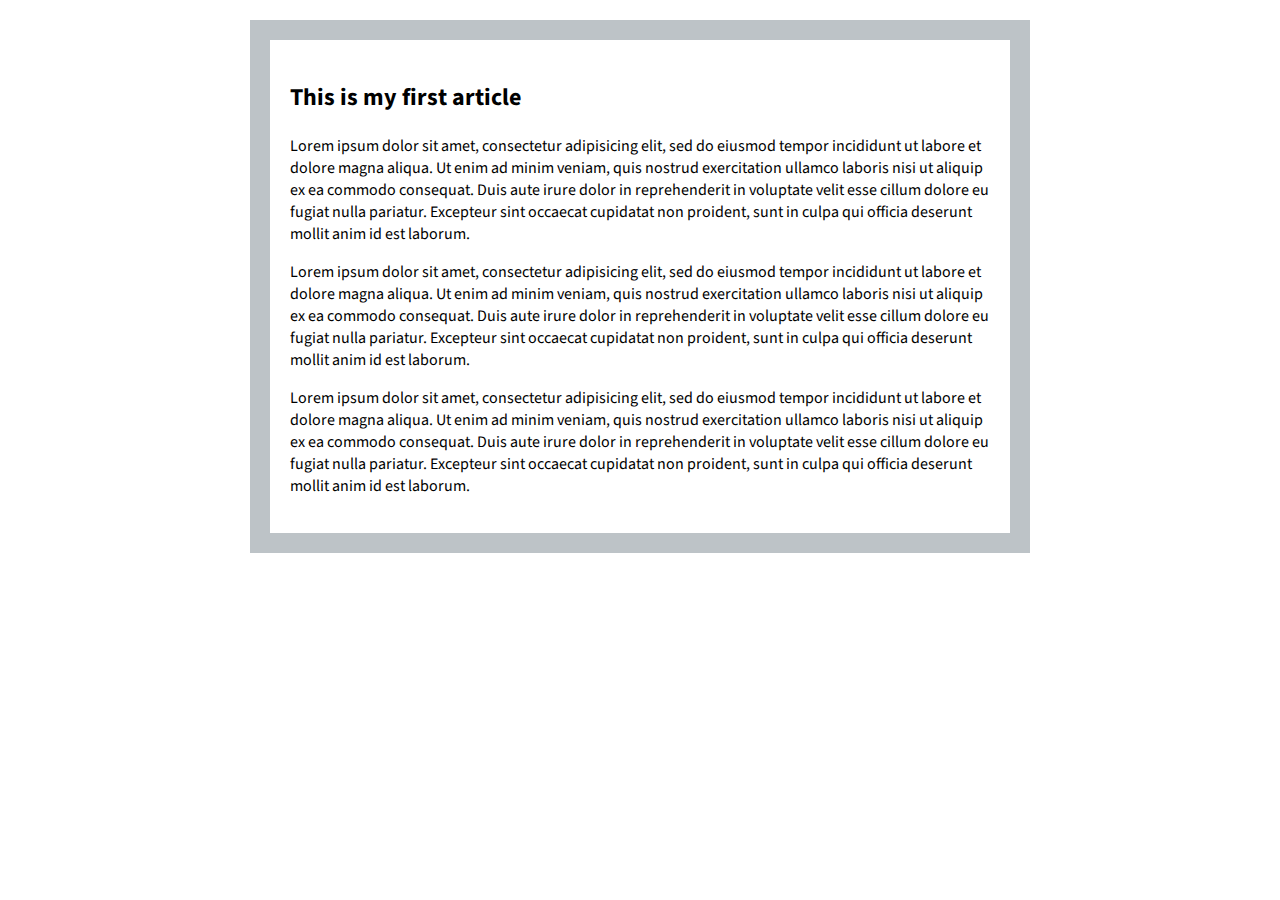
==== intermediate-css/blog/index.html @ a434be73 "added" ====
<!DOCTYPE html>
<html>
    <head>
        <meta charset="utf-8">
        <title>Jesus' Blog Example from Scratch CSS & HTML</title>
        <link rel="stylesheet" href="index.css">
    </head>
    <body>

        <h2>This is my first article</h2>

        <p>Lorem ipsum dolor sit amet, consectetur adipisicing elit, sed do eiusmod tempor incididunt ut labore et dolore magna aliqua. Ut enim ad minim veniam, quis nostrud exercitation ullamco laboris nisi ut aliquip ex ea commodo consequat. Duis aute irure dolor in reprehenderit in voluptate velit esse cillum dolore eu fugiat nulla pariatur. Excepteur sint occaecat cupidatat non proident, sunt in culpa qui officia deserunt mollit anim id est laborum.</p>
        <p>Lorem ipsum dolor sit amet, consectetur adipisicing elit, sed do eiusmod tempor incididunt ut labore et dolore magna aliqua. Ut enim ad minim veniam, quis nostrud exercitation ullamco laboris nisi ut aliquip ex ea commodo consequat. Duis aute irure dolor in reprehenderit in voluptate velit esse cillum dolore eu fugiat nulla pariatur. Excepteur sint occaecat cupidatat non proident, sunt in culpa qui officia deserunt mollit anim id est laborum.</p>
        <p>Lorem ipsum dolor sit amet, consectetur adipisicing elit, sed do eiusmod tempor incididunt ut labore et dolore magna aliqua. Ut enim ad minim veniam, quis nostrud exercitation ullamco laboris nisi ut aliquip ex ea commodo consequat. Duis aute irure dolor in reprehenderit in voluptate velit esse cillum dolore eu fugiat nulla pariatur. Excepteur sint occaecat cupidatat non proident, sunt in culpa qui officia deserunt mollit anim id est laborum.</p>
    </body>
</html>
---- intermediate-css/blog/index.css ----
@import url('https://fonts.googleapis.com/css?family=Source+Sans+Pro:400,400i,600i,700,700i');
/*

border color: #bdc3c7
date color: #3498bd
h2 color: #2c3e50

font: source sans pro;
font-family: 'Source Sans Pro', sans-serif;

*/
body {
    border: 20px solid #bdc3c7;
    padding: 20px;
    font-family: 'Source Sans Pro', sans-serif;
    max-width: 700px;
    width: 72%;
    margin: 20px auto 0 auto;

}
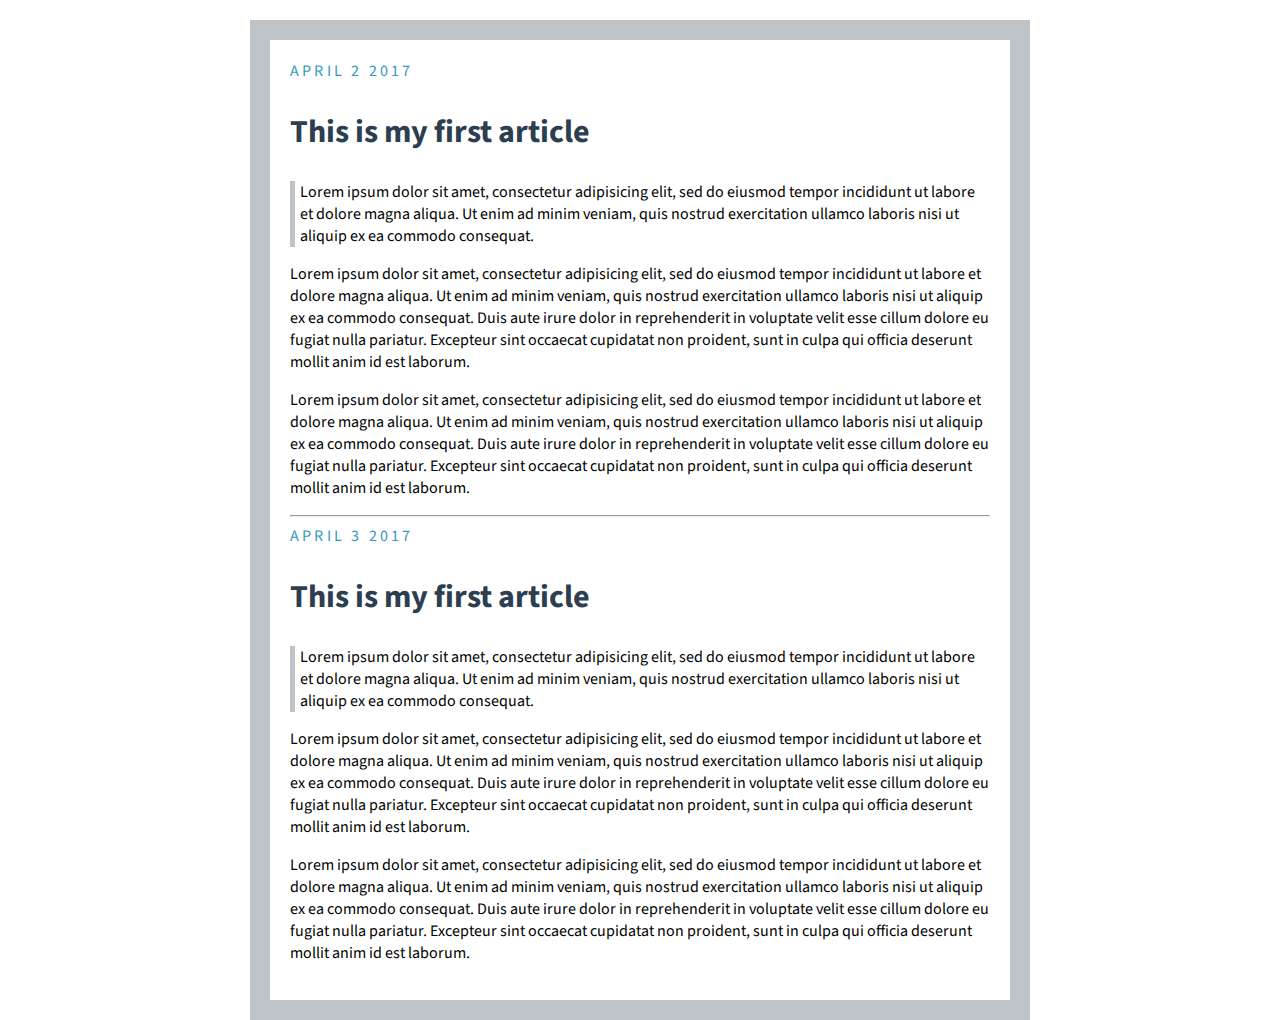
==== commit 1f038275: "modified." ====
--- a/intermediate-css/blog/index.html
+++ b/intermediate-css/blog/index.html
@@ -6,11 +6,28 @@
         <link rel="stylesheet" href="index.css">
     </head>
     <body>
+        <div class="post">
+            <div class="date">April 2 2017</div>
+            <h2>This is my first article</h2>
 
-        <h2>This is my first article</h2>
+            <p class="quote">Lorem ipsum dolor sit amet, consectetur adipisicing elit, sed do eiusmod tempor incididunt ut labore et dolore magna aliqua. Ut enim ad minim veniam, quis nostrud exercitation ullamco laboris nisi ut aliquip ex ea commodo consequat. </p>
 
-        <p>Lorem ipsum dolor sit amet, consectetur adipisicing elit, sed do eiusmod tempor incididunt ut labore et dolore magna aliqua. Ut enim ad minim veniam, quis nostrud exercitation ullamco laboris nisi ut aliquip ex ea commodo consequat. Duis aute irure dolor in reprehenderit in voluptate velit esse cillum dolore eu fugiat nulla pariatur. Excepteur sint occaecat cupidatat non proident, sunt in culpa qui officia deserunt mollit anim id est laborum.</p>
-        <p>Lorem ipsum dolor sit amet, consectetur adipisicing elit, sed do eiusmod tempor incididunt ut labore et dolore magna aliqua. Ut enim ad minim veniam, quis nostrud exercitation ullamco laboris nisi ut aliquip ex ea commodo consequat. Duis aute irure dolor in reprehenderit in voluptate velit esse cillum dolore eu fugiat nulla pariatur. Excepteur sint occaecat cupidatat non proident, sunt in culpa qui officia deserunt mollit anim id est laborum.</p>
-        <p>Lorem ipsum dolor sit amet, consectetur adipisicing elit, sed do eiusmod tempor incididunt ut labore et dolore magna aliqua. Ut enim ad minim veniam, quis nostrud exercitation ullamco laboris nisi ut aliquip ex ea commodo consequat. Duis aute irure dolor in reprehenderit in voluptate velit esse cillum dolore eu fugiat nulla pariatur. Excepteur sint occaecat cupidatat non proident, sunt in culpa qui officia deserunt mollit anim id est laborum.</p>
+            <p>Lorem ipsum dolor sit amet, consectetur adipisicing elit, sed do eiusmod tempor incididunt ut labore et dolore magna aliqua. Ut enim ad minim veniam, quis nostrud exercitation ullamco laboris nisi ut aliquip ex ea commodo consequat. Duis aute irure dolor in reprehenderit in voluptate velit esse cillum dolore eu fugiat nulla pariatur. Excepteur sint occaecat cupidatat non proident, sunt in culpa qui officia deserunt mollit anim id est laborum.</p>
+
+            <p>Lorem ipsum dolor sit amet, consectetur adipisicing elit, sed do eiusmod tempor incididunt ut labore et dolore magna aliqua. Ut enim ad minim veniam, quis nostrud exercitation ullamco laboris nisi ut aliquip ex ea commodo consequat. Duis aute irure dolor in reprehenderit in voluptate velit esse cillum dolore eu fugiat nulla pariatur. Excepteur sint occaecat cupidatat non proident, sunt in culpa qui officia deserunt mollit anim id est laborum.</p>
+        </div>
+
+        <hr>
+
+        <div class="post">
+            <div class="date">April 3 2017</div>
+            <h2>This is my first article</h2>
+
+            <p class="quote">Lorem ipsum dolor sit amet, consectetur adipisicing elit, sed do eiusmod tempor incididunt ut labore et dolore magna aliqua. Ut enim ad minim veniam, quis nostrud exercitation ullamco laboris nisi ut aliquip ex ea commodo consequat. </p>
+
+            <p>Lorem ipsum dolor sit amet, consectetur adipisicing elit, sed do eiusmod tempor incididunt ut labore et dolore magna aliqua. Ut enim ad minim veniam, quis nostrud exercitation ullamco laboris nisi ut aliquip ex ea commodo consequat. Duis aute irure dolor in reprehenderit in voluptate velit esse cillum dolore eu fugiat nulla pariatur. Excepteur sint occaecat cupidatat non proident, sunt in culpa qui officia deserunt mollit anim id est laborum.</p>
+
+            <p>Lorem ipsum dolor sit amet, consectetur adipisicing elit, sed do eiusmod tempor incididunt ut labore et dolore magna aliqua. Ut enim ad minim veniam, quis nostrud exercitation ullamco laboris nisi ut aliquip ex ea commodo consequat. Duis aute irure dolor in reprehenderit in voluptate velit esse cillum dolore eu fugiat nulla pariatur. Excepteur sint occaecat cupidatat non proident, sunt in culpa qui officia deserunt mollit anim id est laborum.</p>
+        </div>
     </body>
 </html>
--- a/intermediate-css/blog/index.css
+++ b/intermediate-css/blog/index.css
@@ -16,5 +16,20 @@
     max-width: 700px;
     width: 72%;
     margin: 20px auto 0 auto;
-
 }
+.quote {
+    border-left: 5px solid #bdc3c7;
+    padding-left: 5px;
+}
+.date {
+    color: #3498bd;
+    text-transform: uppercase;
+    letter-spacing: 0.2rem;
+}
+hr {
+    color:
+}
+h2 {
+    color: #2c3e50;
+    font-size: 2.0rem;
+}
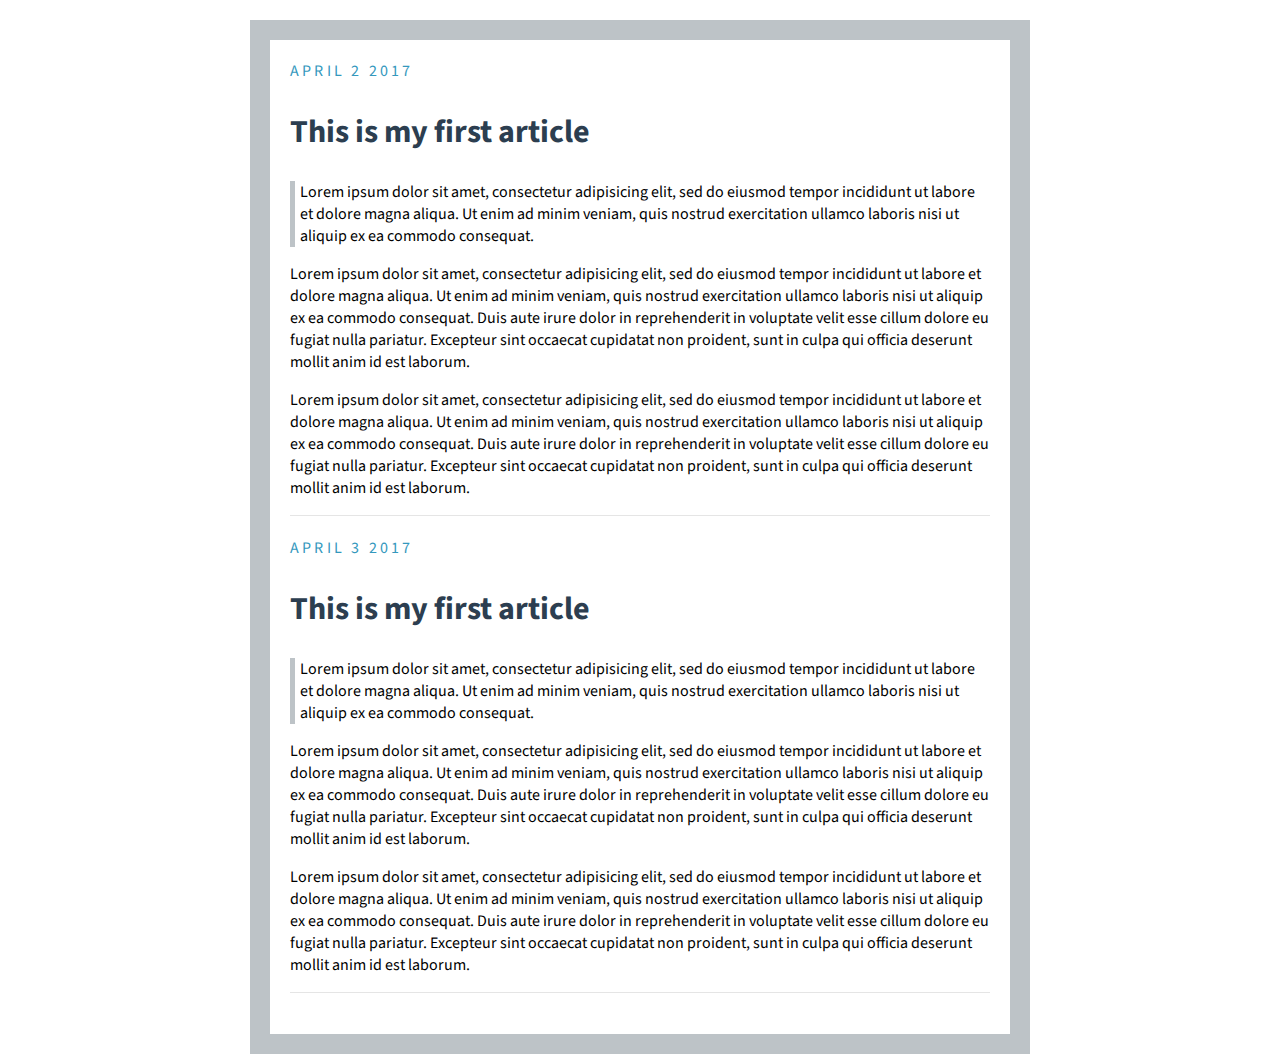
==== commit 93632aa3: "modified" ====
--- a/intermediate-css/blog/index.html
+++ b/intermediate-css/blog/index.html
@@ -15,9 +15,9 @@
             <p>Lorem ipsum dolor sit amet, consectetur adipisicing elit, sed do eiusmod tempor incididunt ut labore et dolore magna aliqua. Ut enim ad minim veniam, quis nostrud exercitation ullamco laboris nisi ut aliquip ex ea commodo consequat. Duis aute irure dolor in reprehenderit in voluptate velit esse cillum dolore eu fugiat nulla pariatur. Excepteur sint occaecat cupidatat non proident, sunt in culpa qui officia deserunt mollit anim id est laborum.</p>
 
             <p>Lorem ipsum dolor sit amet, consectetur adipisicing elit, sed do eiusmod tempor incididunt ut labore et dolore magna aliqua. Ut enim ad minim veniam, quis nostrud exercitation ullamco laboris nisi ut aliquip ex ea commodo consequat. Duis aute irure dolor in reprehenderit in voluptate velit esse cillum dolore eu fugiat nulla pariatur. Excepteur sint occaecat cupidatat non proident, sunt in culpa qui officia deserunt mollit anim id est laborum.</p>
+
+            <hr>
         </div>
-
-        <hr>
 
         <div class="post">
             <div class="date">April 3 2017</div>
@@ -28,6 +28,8 @@
             <p>Lorem ipsum dolor sit amet, consectetur adipisicing elit, sed do eiusmod tempor incididunt ut labore et dolore magna aliqua. Ut enim ad minim veniam, quis nostrud exercitation ullamco laboris nisi ut aliquip ex ea commodo consequat. Duis aute irure dolor in reprehenderit in voluptate velit esse cillum dolore eu fugiat nulla pariatur. Excepteur sint occaecat cupidatat non proident, sunt in culpa qui officia deserunt mollit anim id est laborum.</p>
 
             <p>Lorem ipsum dolor sit amet, consectetur adipisicing elit, sed do eiusmod tempor incididunt ut labore et dolore magna aliqua. Ut enim ad minim veniam, quis nostrud exercitation ullamco laboris nisi ut aliquip ex ea commodo consequat. Duis aute irure dolor in reprehenderit in voluptate velit esse cillum dolore eu fugiat nulla pariatur. Excepteur sint occaecat cupidatat non proident, sunt in culpa qui officia deserunt mollit anim id est laborum.</p>
+            
+            <hr>
         </div>
     </body>
 </html>
--- a/intermediate-css/blog/index.css
+++ b/intermediate-css/blog/index.css
@@ -17,6 +17,9 @@
     width: 72%;
     margin: 20px auto 0 auto;
 }
+.post {
+  margin-bottom: 20px;
+}
 .quote {
     border-left: 5px solid #bdc3c7;
     padding-left: 5px;
@@ -27,7 +30,10 @@
     letter-spacing: 0.2rem;
 }
 hr {
-    color:
+  border: 0;
+  height: 0;
+  border-top: 1px solid rgba(0, 0, 0, 0.1);
+  border-bottom: 1px solid rgba(255, 255, 255, 0.3);
 }
 h2 {
     color: #2c3e50;
